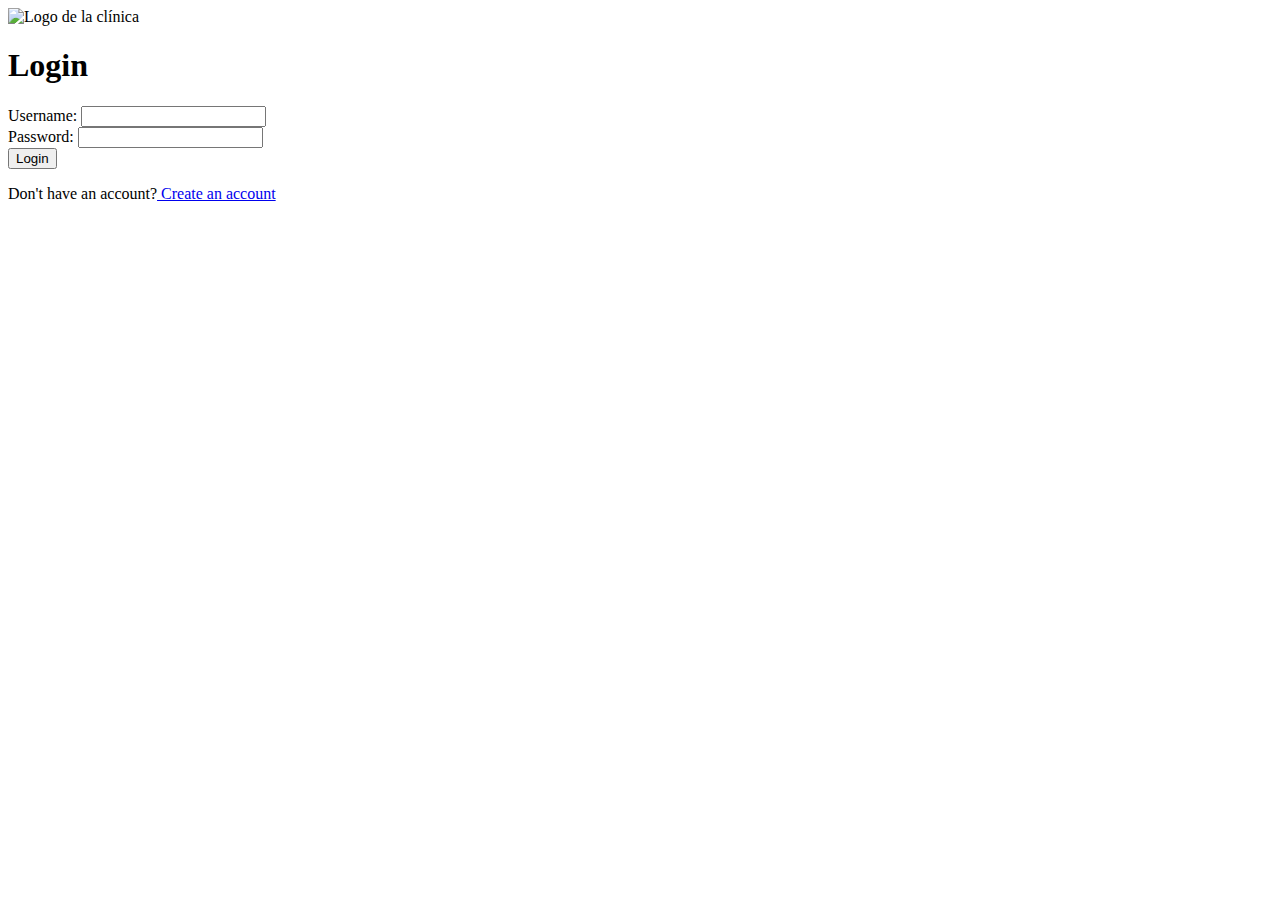
==== Index.html @ 7aed8d98 "Create Index.html" ====
<!DOCTYPE html>
<html>
<head>
    <meta charset="UTF-8">
    <title>Login</title>
    <link rel="stylesheet" type="text/css" href="Styles.css">
</head>
<body>
  <div class="container">
    <img src="Logo.png" alt="Logo de la clínica" style="display: block; margin: 0 auto;">
    <h1>Login</h1>
    <form action="PRUEBA.HTML">
      <div class="form-group">
        <label for="username">Username:</label>
        <input type="text" id="username" name="username">
      </div>
      <div class="form-group">
        <label for="password">Password:</label>
        <input type="password" id="password" name="password">
      </div>
      <button type="submit" class="btn">Login</button>
    </form>
    <p>Don't have an account?<a href="REGISTRO.html"> Create an account</a></p>
  </div>
</body>
</html>
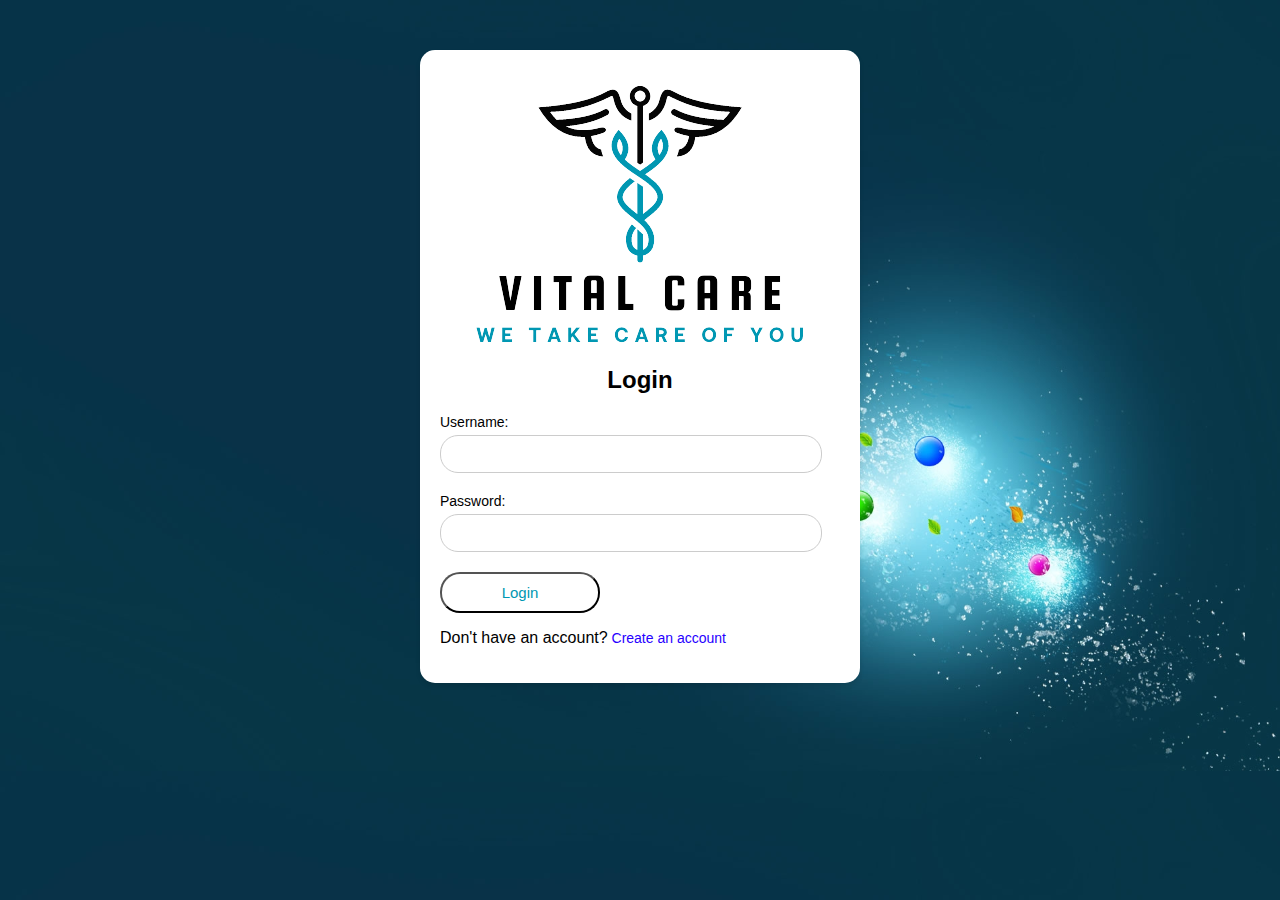
==== commit 948168e2: "Update and rename index.html to Index.html" ====
--- a/Index.html
+++ b/Index.html
@@ -1,26 +1,26 @@
-<!DOCTYPE html>
-<html>
-<head>
-    <meta charset="UTF-8">
-    <title>Login</title>
-    <link rel="stylesheet" type="text/css" href="Styles.css">
-</head>
-<body>
-  <div class="container">
-    <img src="Logo.png" alt="Logo de la clínica" style="display: block; margin: 0 auto;">
-    <h1>Login</h1>
-    <form action="PRUEBA.HTML">
-      <div class="form-group">
-        <label for="username">Username:</label>
-        <input type="text" id="username" name="username">
-      </div>
-      <div class="form-group">
-        <label for="password">Password:</label>
-        <input type="password" id="password" name="password">
-      </div>
-      <button type="submit" class="btn">Login</button>
-    </form>
-    <p>Don't have an account?<a href="REGISTRO.html"> Create an account</a></p>
-  </div>
-</body>
-</html>
+<!DOCTYPE html>
+<html>
+<head>
+    <meta charset="UTF-8">
+    <title>Login</title>
+    <link rel="stylesheet" type="text/css" href="Styles.css">
+</head>
+<body>
+  <div class="container">
+    <img src="Logo.png" alt="Logo de la clínica" style="display: block; margin: 0 auto;">
+    <h1>Login</h1>
+    <form action="PRUEBA.HTML">
+      <div class="form-group">
+        <label for="username">Username:</label>
+        <input type="text" id="username" name="username">
+      </div>
+      <div class="form-group">
+        <label for="password">Password:</label>
+        <input type="password" id="password" name="password">
+      </div>
+      <button type="submit" class="btn">Login</button>
+    </form>
+    <p>Don't have an account?<a href="REGISTRO.html"> Create an account</a></p>
+  </div>
+</body>
+</html>
--- a/Styles.css
+++ b/Styles.css
@@ -0,0 +1,70 @@
+body {
+  font-family: Arial, sans-serif;
+  margin: 0;
+  padding: 0;
+  background-image: url("Fondo.jpg");
+  background-size: cover;
+  background-position: center;
+}
+
+.container {
+  max-width: 400px;
+  margin: 50px auto;
+  padding: 20px;
+  background-color: rgb(255, 255, 255); /* Cambia la opacidad del fondo */
+  border-radius: 15px;
+  box-shadow: 0 3px 5px rgba(0, 0, 0, 0.1);
+}
+
+h1 {
+  text-align: center;
+  font-size: 24px;
+  margin-bottom: 20px;
+}
+
+.form-group {
+  margin-bottom: 20px;
+}
+
+label {
+  display: block;
+  font-family: "Montserrat", sans-serif;
+  margin-bottom: 5px;
+  font-size: 14px;
+}
+
+input {
+  width: 90%;
+  padding: 10px;
+  border: 1px solid #ccc;
+  border-radius: 18px;
+  font-size: 14px;
+}
+
+.btn {
+  font-family: "Roboto", sans-serif;
+  display: block;
+  width: 40% ;
+  padding: 10px;
+  background-color: #00000000;
+  color: #0097B2;
+  text-align: center;
+  text-decoration: none;
+  border-radius: 20px;
+  font-size: 15px;
+  transition: background-color 0.3s ease;
+}
+
+.btn:hover {
+  background-color: #000000;
+}
+
+a {
+  text-decoration: none;
+  color: #2600ff;
+  font-size: 14px;
+}
+
+a:hover {
+  color: #080808;
+}
